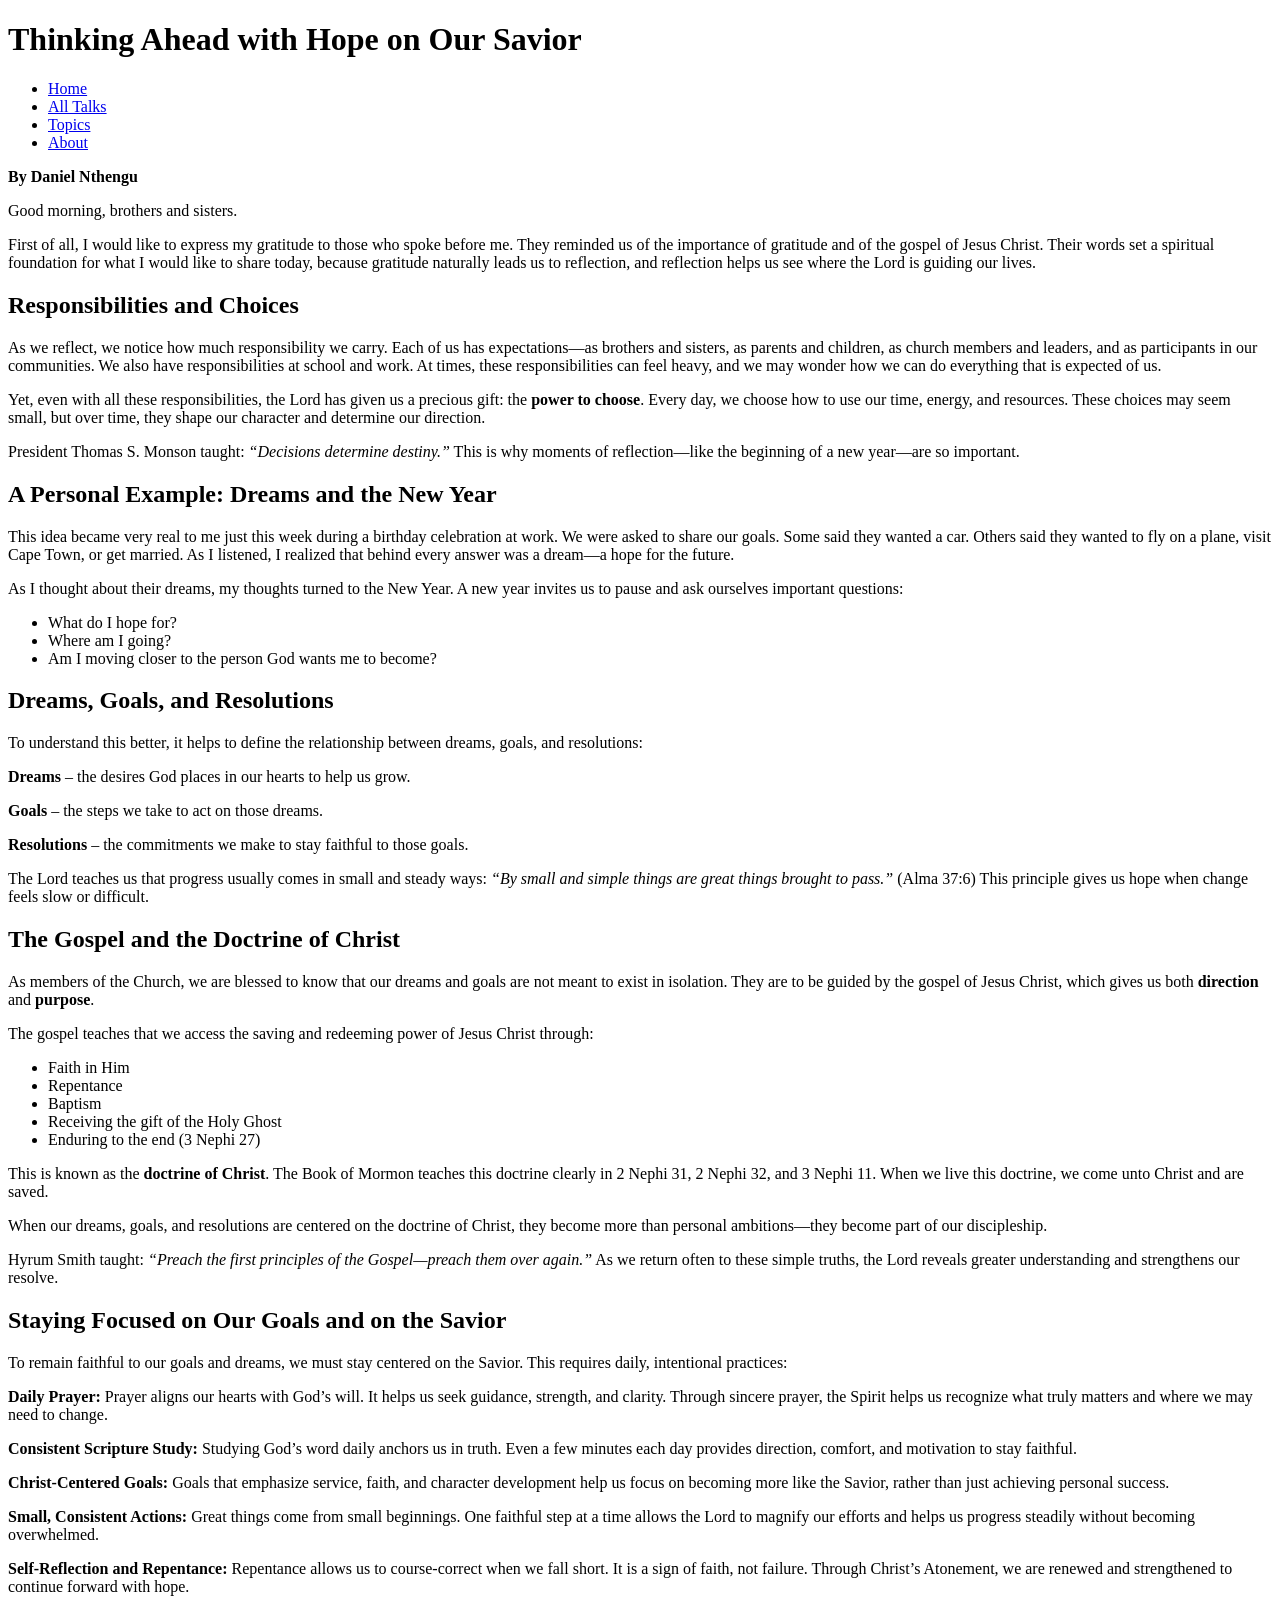
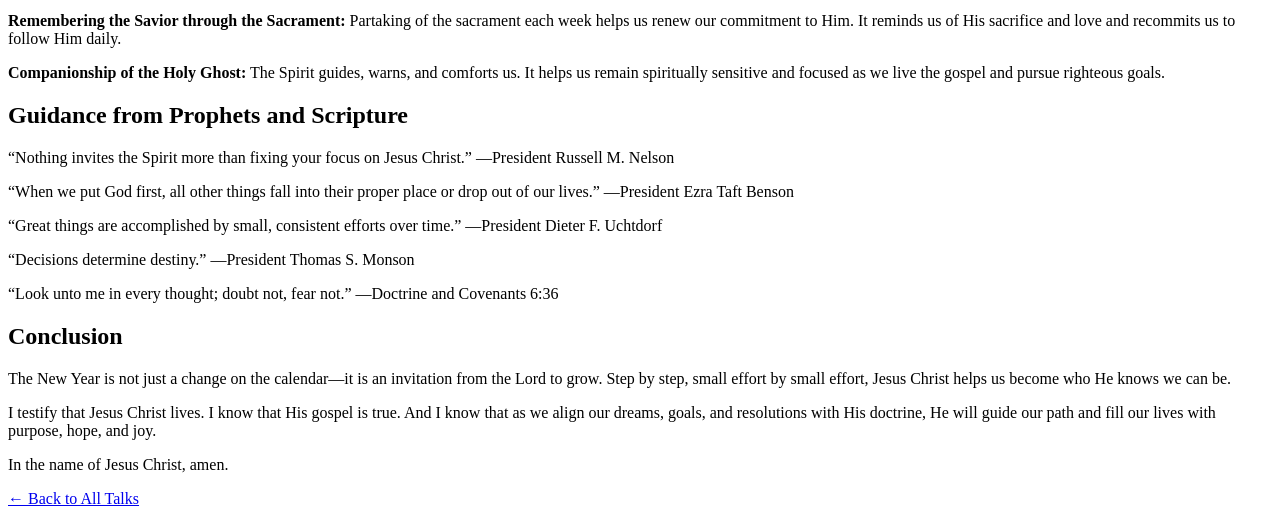
==== talk1.html @ 5cd23296 "Add files via upload" ====
<!DOCTYPE html>
<html lang="en">
<head>
  <meta charset="UTF-8">
  <meta name="viewport" content="width=device-width, initial-scale=1.0">
  <title>Thinking Ahead with Hope on Our Savior</title>
  <link rel="stylesheet" href="css/styles.css">
</head>
<body>

<header>
  <h1>Thinking Ahead with Hope on Our Savior</h1>

  <nav>
    <ul>
      <li><a href="index.html">Home</a></li>
      <li><a href="index.html">All Talks</a></li>
      <li><a href="#">Topics</a></li>
      <li><a href="#">About</a></li>
    </ul>
  </nav>
</header>

<div class="container talk-content">

  <p class="meta"><strong>By Daniel Nthengu</strong></p>

  <p>Good morning, brothers and sisters.</p>

  <p>First of all, I would like to express my gratitude to those who spoke before me. They reminded us of the importance of gratitude and of the gospel of Jesus Christ. Their words set a spiritual foundation for what I would like to share today, because gratitude naturally leads us to reflection, and reflection helps us see where the Lord is guiding our lives.</p>

  <h2>Responsibilities and Choices</h2>

  <p>As we reflect, we notice how much responsibility we carry. Each of us has expectations—as brothers and sisters, as parents and children, as church members and leaders, and as participants in our communities. We also have responsibilities at school and work. At times, these responsibilities can feel heavy, and we may wonder how we can do everything that is expected of us.</p>

  <p>Yet, even with all these responsibilities, the Lord has given us a precious gift: the <strong>power to choose</strong>. Every day, we choose how to use our time, energy, and resources. These choices may seem small, but over time, they shape our character and determine our direction.</p>

  <p>President Thomas S. Monson taught: <em>“Decisions determine destiny.”</em> This is why moments of reflection—like the beginning of a new year—are so important.</p>

  <h2>A Personal Example: Dreams and the New Year</h2>

  <p>This idea became very real to me just this week during a birthday celebration at work. We were asked to share our goals. Some said they wanted a car. Others said they wanted to fly on a plane, visit Cape Town, or get married. As I listened, I realized that behind every answer was a dream—a hope for the future.</p>

  <p>As I thought about their dreams, my thoughts turned to the New Year. A new year invites us to pause and ask ourselves important questions:</p>

  <ul>
    <li>What do I hope for?</li>
    <li>Where am I going?</li>
    <li>Am I moving closer to the person God wants me to become?</li>
  </ul>

  <h2>Dreams, Goals, and Resolutions</h2>

  <p>To understand this better, it helps to define the relationship between dreams, goals, and resolutions:</p>

  <p><strong>Dreams</strong> – the desires God places in our hearts to help us grow.</p>
  <p><strong>Goals</strong> – the steps we take to act on those dreams.</p>
  <p><strong>Resolutions</strong> – the commitments we make to stay faithful to those goals.</p>

  <p>The Lord teaches us that progress usually comes in small and steady ways: <em>“By small and simple things are great things brought to pass.”</em> (Alma 37:6) This principle gives us hope when change feels slow or difficult.</p>

  <h2>The Gospel and the Doctrine of Christ</h2>

  <p>As members of the Church, we are blessed to know that our dreams and goals are not meant to exist in isolation. They are to be guided by the gospel of Jesus Christ, which gives us both <strong>direction</strong> and <strong>purpose</strong>.</p>

  <p>The gospel teaches that we access the saving and redeeming power of Jesus Christ through:</p>
  <ul>
    <li>Faith in Him</li>
    <li>Repentance</li>
    <li>Baptism</li>
    <li>Receiving the gift of the Holy Ghost</li>
    <li>Enduring to the end (3 Nephi 27)</li>
  </ul>

  <p>This is known as the <strong>doctrine of Christ</strong>. The Book of Mormon teaches this doctrine clearly in 2 Nephi 31, 2 Nephi 32, and 3 Nephi 11. When we live this doctrine, we come unto Christ and are saved.</p>

  <p>When our dreams, goals, and resolutions are centered on the doctrine of Christ, they become more than personal ambitions—they become part of our discipleship.</p>

  <p>Hyrum Smith taught: <em>“Preach the first principles of the Gospel—preach them over again.”</em> As we return often to these simple truths, the Lord reveals greater understanding and strengthens our resolve.</p>

  <h2>Staying Focused on Our Goals and on the Savior</h2>

  <p>To remain faithful to our goals and dreams, we must stay centered on the Savior. This requires daily, intentional practices:</p>

  <p><strong>Daily Prayer:</strong> Prayer aligns our hearts with God’s will. It helps us seek guidance, strength, and clarity. Through sincere prayer, the Spirit helps us recognize what truly matters and where we may need to change.</p>

  <p><strong>Consistent Scripture Study:</strong> Studying God’s word daily anchors us in truth. Even a few minutes each day provides direction, comfort, and motivation to stay faithful.</p>

  <p><strong>Christ-Centered Goals:</strong> Goals that emphasize service, faith, and character development help us focus on becoming more like the Savior, rather than just achieving personal success.</p>

  <p><strong>Small, Consistent Actions:</strong> Great things come from small beginnings. One faithful step at a time allows the Lord to magnify our efforts and helps us progress steadily without becoming overwhelmed.</p>

  <p><strong>Self-Reflection and Repentance:</strong> Repentance allows us to course-correct when we fall short. It is a sign of faith, not failure. Through Christ’s Atonement, we are renewed and strengthened to continue forward with hope.</p>

  <p><strong>Remembering the Savior through the Sacrament:</strong> Partaking of the sacrament each week helps us renew our commitment to Him. It reminds us of His sacrifice and love and recommits us to follow Him daily.</p>

  <p><strong>Companionship of the Holy Ghost:</strong> The Spirit guides, warns, and comforts us. It helps us remain spiritually sensitive and focused as we live the gospel and pursue righteous goals.</p>

  <h2>Guidance from Prophets and Scripture</h2>

  <p>“Nothing invites the Spirit more than fixing your focus on Jesus Christ.” —President Russell M. Nelson</p>
  <p>“When we put God first, all other things fall into their proper place or drop out of our lives.” —President Ezra Taft Benson</p>
  <p>“Great things are accomplished by small, consistent efforts over time.” —President Dieter F. Uchtdorf</p>
  <p>“Decisions determine destiny.” —President Thomas S. Monson</p>
  <p>“Look unto me in every thought; doubt not, fear not.” —Doctrine and Covenants 6:36</p>

  <h2>Conclusion</h2>

  <p>The New Year is not just a change on the calendar—it is an invitation from the Lord to grow. Step by step, small effort by small effort, Jesus Christ helps us become who He knows we can be.</p>

  <p>I testify that Jesus Christ lives. I know that His gospel is true. And I know that as we align our dreams, goals, and resolutions with His doctrine, He will guide our path and fill our lives with purpose, hope, and joy.</p>

  <p>In the name of Jesus Christ, amen.</p>

</div>

<footer>
  <a href="index.html">← Back to All Talks</a>
</footer>

</body>
</html>
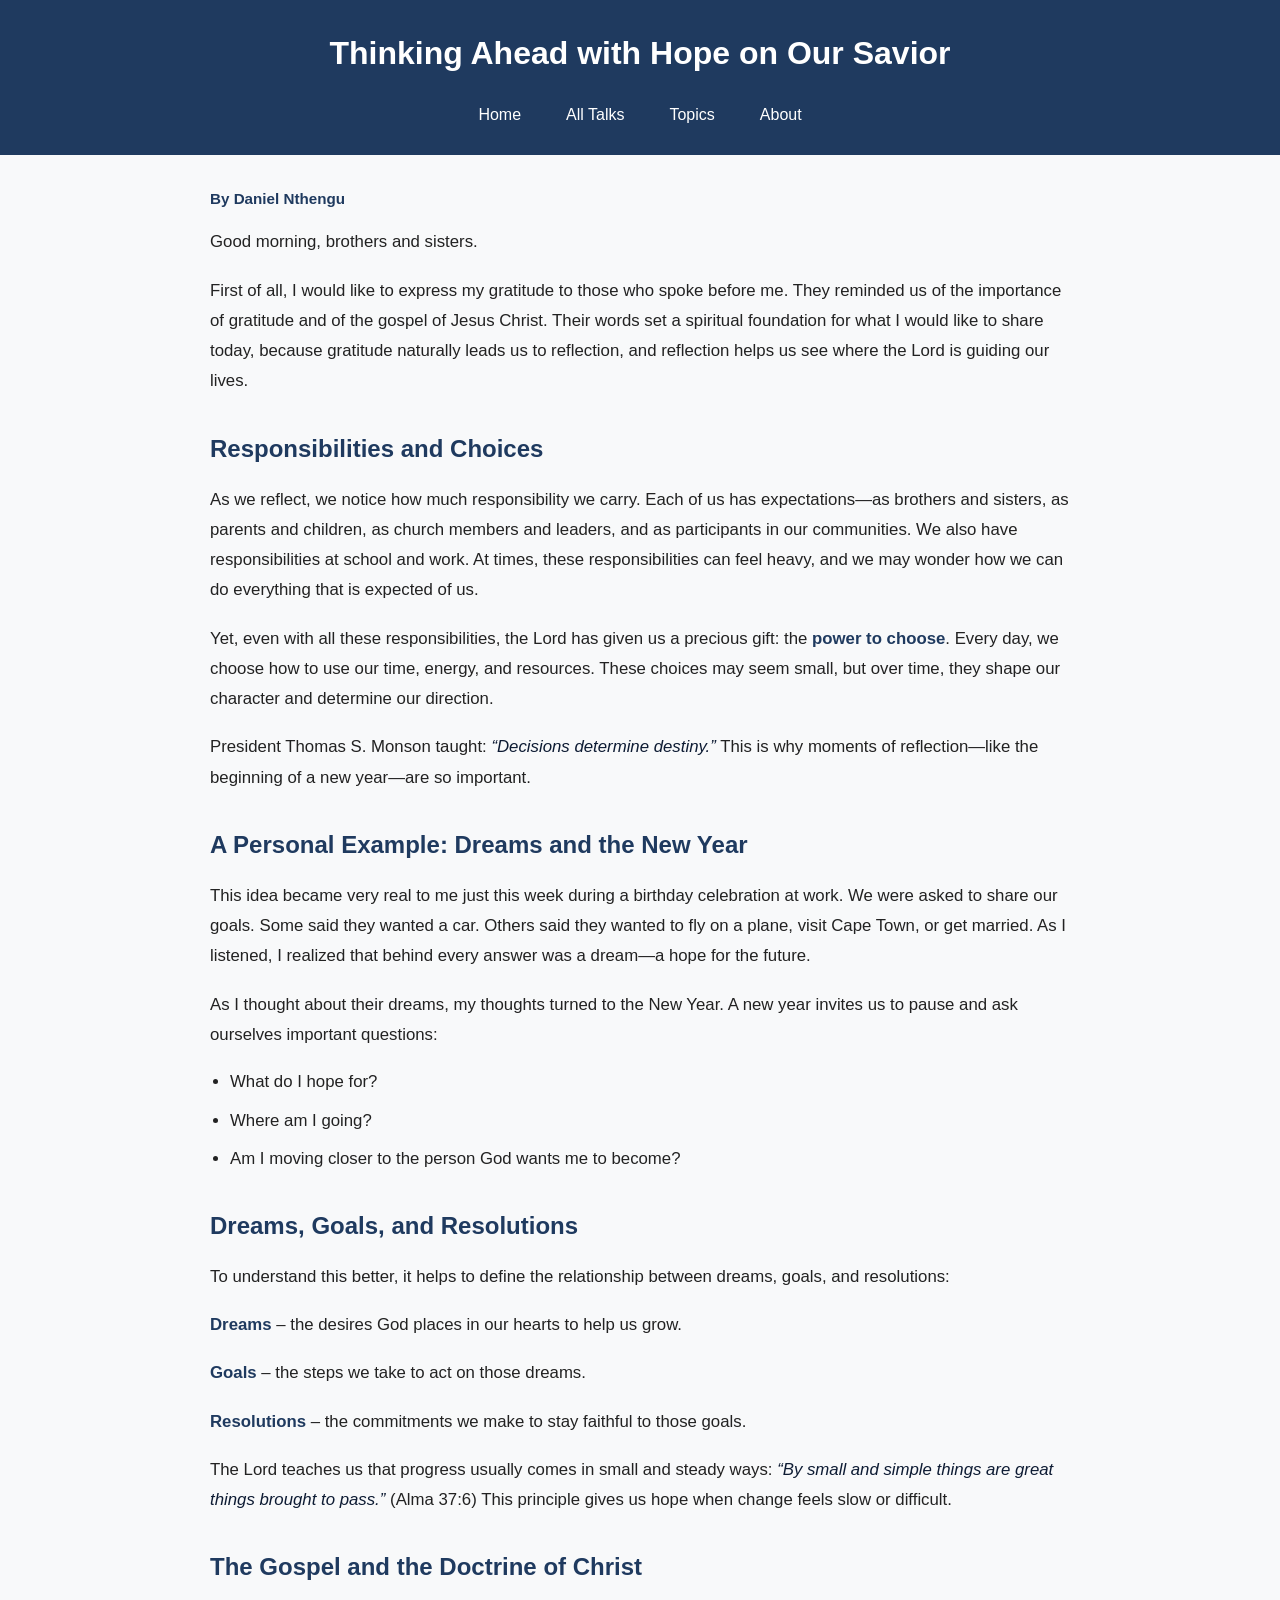
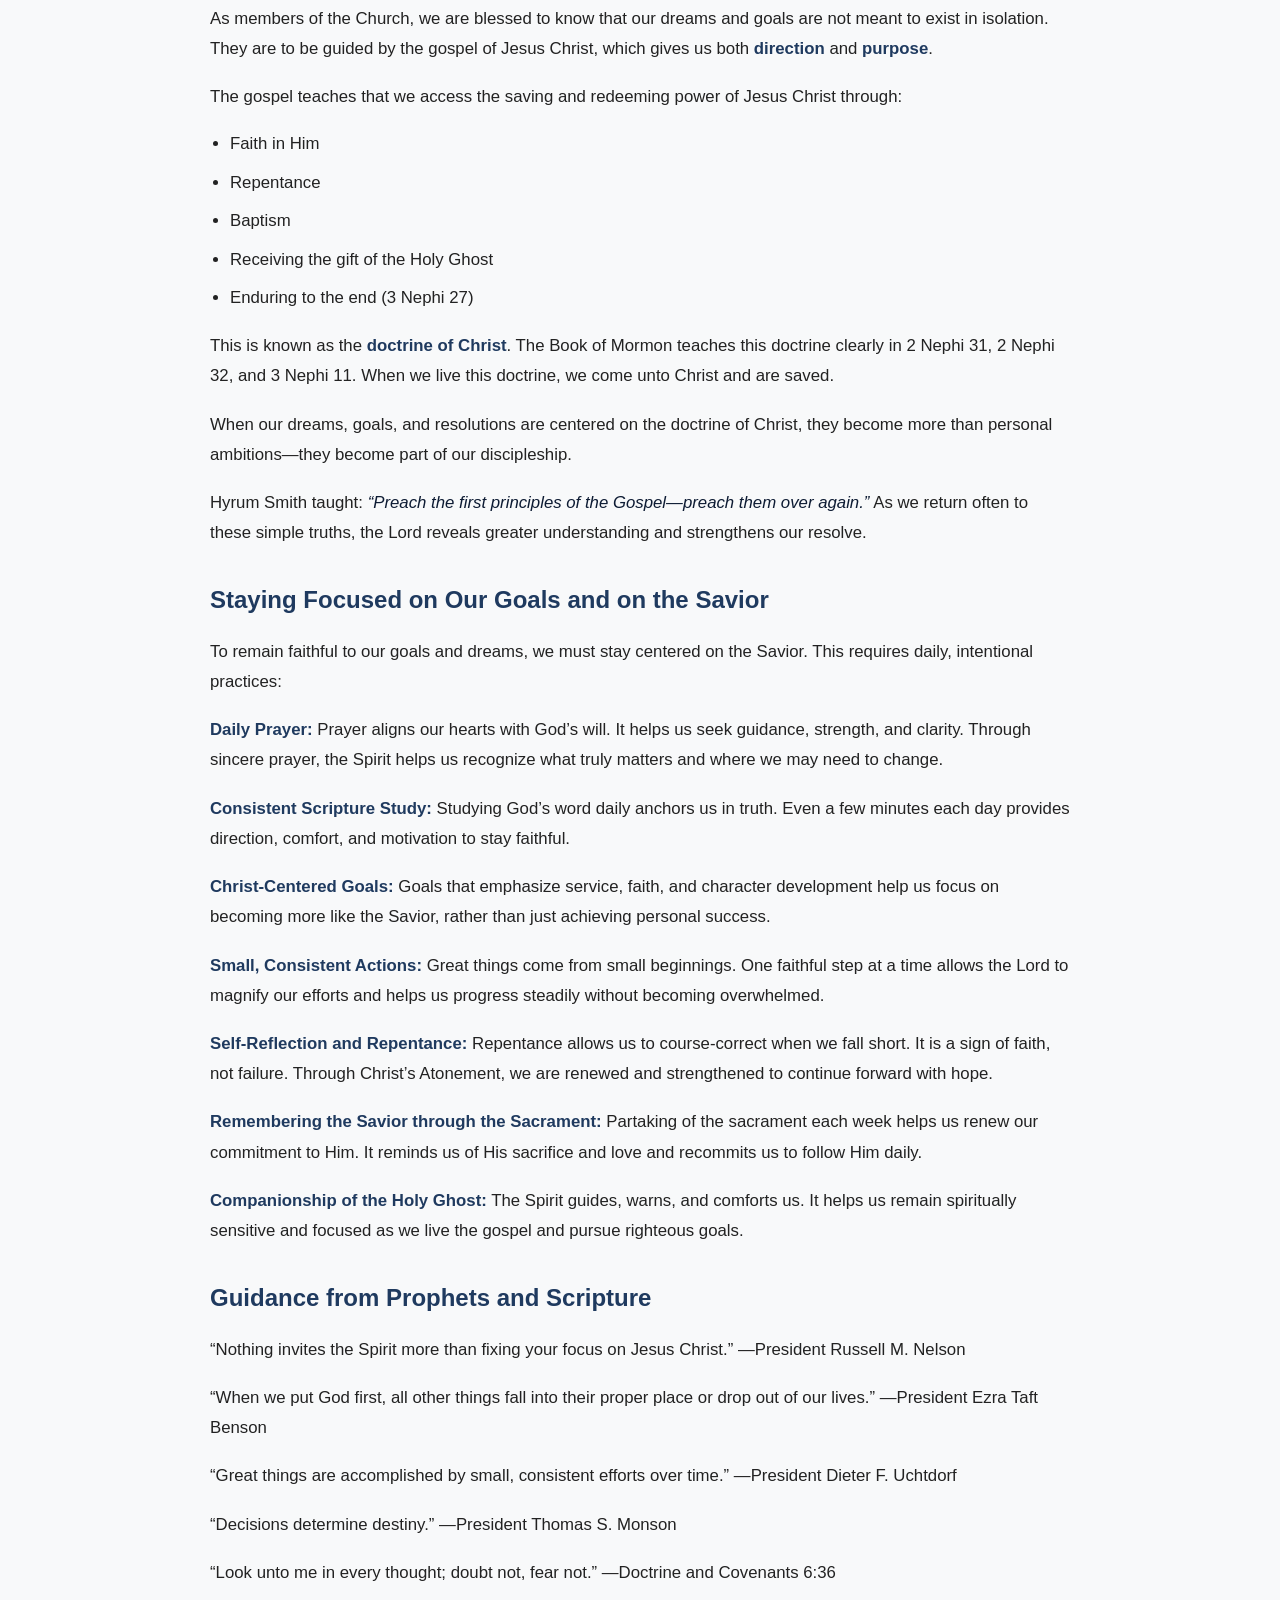
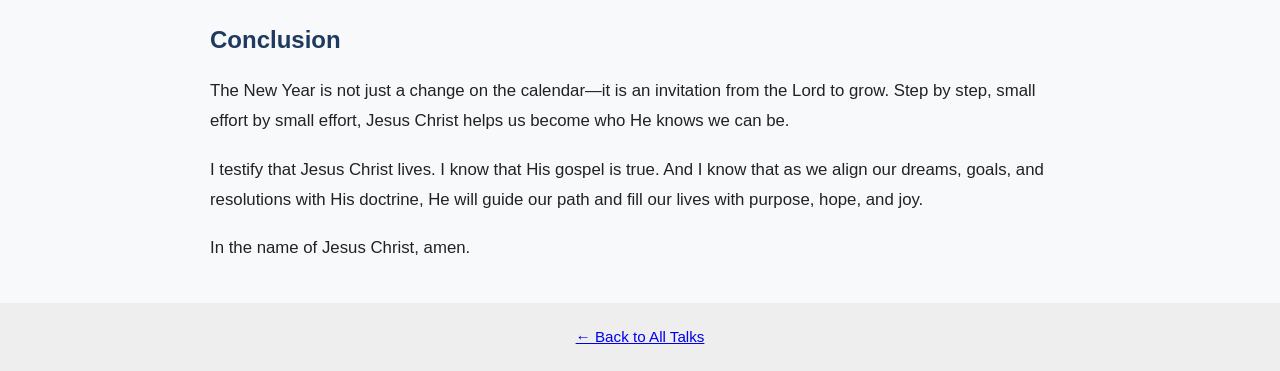
==== commit 4beed244: "Fix HTML encoding issues in talk1.html" ====
--- a/talk1.html
+++ b/talk1.html
@@ -4,7 +4,7 @@
   <meta charset="UTF-8">
   <meta name="viewport" content="width=device-width, initial-scale=1.0">
   <title>Thinking Ahead with Hope on Our Savior</title>
-  <link rel="stylesheet" href="css/styles.css">
+  <link rel="stylesheet" href="styles.css">
 </head>
 <body>
 
@@ -120,3 +120,4 @@
 
 </body>
 </html>
+
--- a/styles.css
+++ b/styles.css
@@ -0,0 +1,128 @@
+/* Reset */
+* {
+  margin: 0;
+  padding: 0;
+  box-sizing: border-box;
+}
+
+/* Body */
+body {
+  font-family: "Open Sans", Arial, Helvetica, sans-serif;
+  background-color: #f8f9fa;
+  color: #222;
+  line-height: 1.8;
+  font-size: 18px;
+  padding: 0;
+}
+
+/* Header */
+header {
+  background: #1f3a5f;
+  color: #fff;
+  padding: 25px 15px;
+  text-align: center;
+}
+
+header h1 {
+  font-size: 2rem;
+  margin-bottom: 5px;
+}
+
+/* Navigation */
+nav {
+  margin-top: 15px;
+}
+
+nav ul {
+  list-style: none;
+  display: flex;
+  justify-content: center;
+  gap: 25px;
+  flex-wrap: wrap;
+}
+
+nav a {
+  color: #ffffff;
+  text-decoration: none;
+  font-size: 1rem;
+  padding: 6px 10px;
+  border-radius: 4px;
+  transition: background-color 0.2s ease;
+}
+
+nav a:hover {
+  background-color: rgba(255, 255, 255, 0.2);
+}
+
+/* Main container */
+.container {
+  max-width: 900px;
+  margin: 30px auto;
+  padding: 0 20px;
+}
+
+/* Meta info */
+.talk-content .meta {
+  font-size: 0.95rem;
+  color: #666;
+  margin-bottom: 15px;
+}
+
+/* Paragraphs and Headings */
+.talk-content p {
+  margin-bottom: 18px;
+  font-size: 1.05rem;
+  line-height: 1.8;
+}
+
+.talk-content h2 {
+  margin-top: 30px;
+  margin-bottom: 15px;
+  color: #1f3a5f;
+  font-size: 1.5rem;
+}
+
+/* Lists */
+.talk-content ul {
+  margin-bottom: 18px;
+  padding-left: 20px;
+}
+
+.talk-content li {
+  margin-bottom: 10px;
+  font-size: 1.05rem;
+  line-height: 1.7;
+}
+
+/* Emphasis */
+.talk-content strong {
+  color: #1f3a5f;
+}
+
+.talk-content em {
+  font-style: italic;
+  color: #0d1b33;
+}
+
+/* Footer */
+footer {
+  text-align: center;
+  padding: 20px;
+  background: #eee;
+  color: #555;
+  margin-top: 40px;
+  font-size: 0.95rem;
+}
+
+/* Mobile */
+@media (max-width: 600px) {
+  body {
+    font-size: 16px;
+    line-height: 1.7;
+  }
+
+  nav ul {
+    flex-direction: column;
+    gap: 10px;
+  }
+}
